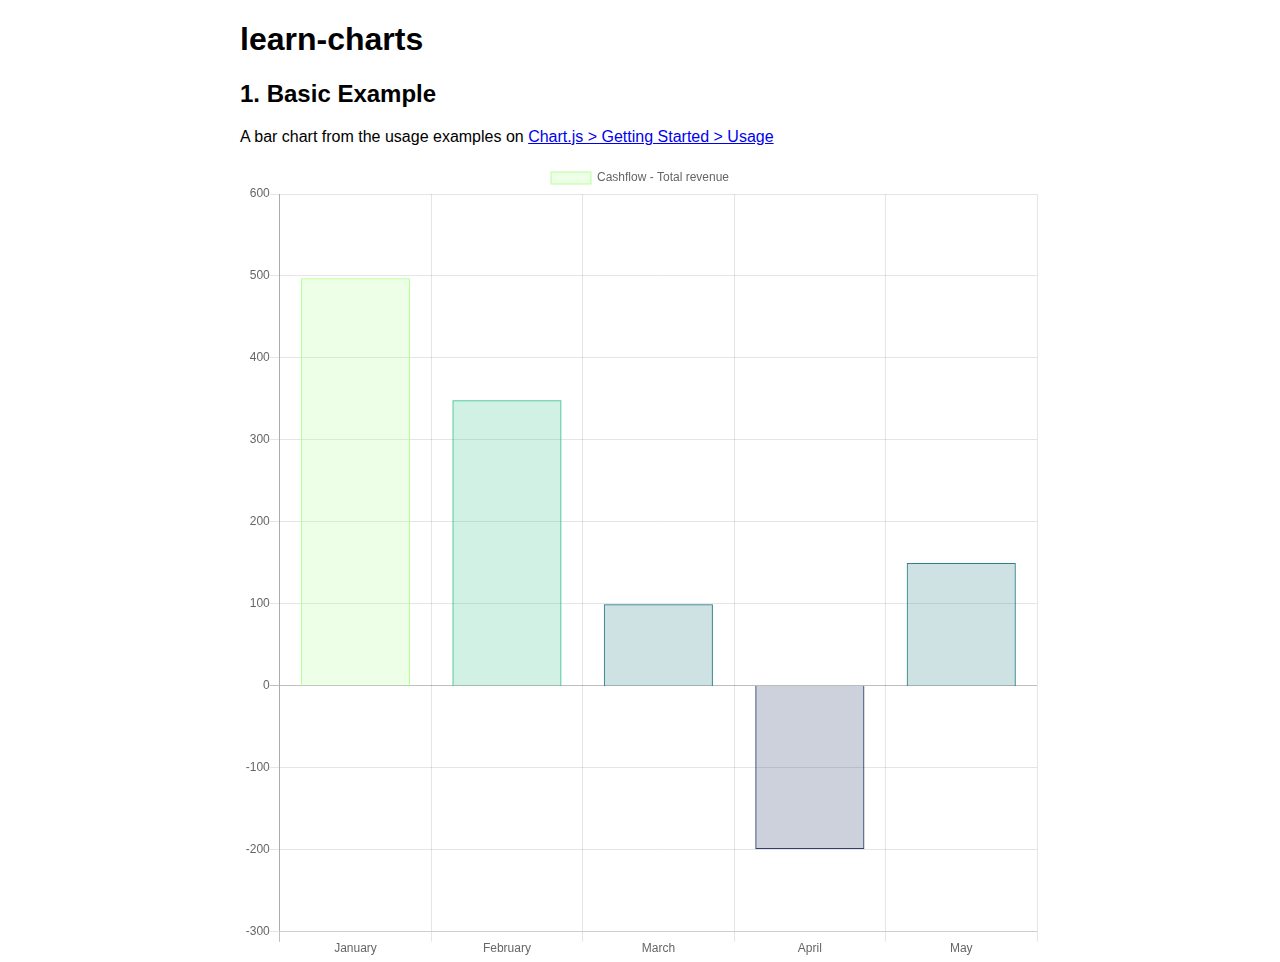
==== src/index.html @ e3f1bb0a "Add first example" ====
<!DOCTYPE html>
<html>
    <head>
        <meta charset="utf-8">
        <title>learn-charts</title>
        <link rel="stylesheet" href="css/style.css">
    </head>
    <body>
        <h1>learn-charts</h1>
        <h2>1. Basic Example</h2>
        <p>A bar chart from the usage examples on <a href="https://chartjs.org/docs/latest/getting-started/usage.html">Chart.js > Getting Started > Usage</a></p>
        <div>
            <canvas id="basicBarChart" width="400" height="400"></canvas>
        </div>
        <script src="js/dist/chart.bundle.js"></script>
        <script type="module" src="js/main.js"></script>

        <!-- Basic bar chart -->
        <script type="module">
            import { LearnCharts } from "./js/main.js";
            (function (document, LearnCharts, Chart) {
                var canvas = document.getElementById('basicBarChart');
                var data = {
                    yAxisLabel: "Cashflow - Total revenue",
                    values: [
                        {
                            color: "#a7ff83",
                            value: 500.56,
                            label: "January"
                        },
                        {
                            color: "#17b978",
                            value: 350.76,
                            label: "February"
                        },
                        {
                            color: "#086972",
                            value: 100.12,
                            label: "March"
                        },
                        {
                            color: "#071a52",
                            value: -200.21,
                            label: "April"
                        },
                        {
                            color: "#086972",
                            value: 150.76,
                            label: "May"
                        }
                    ]
                };
                var chartHelper = LearnCharts.chartHelperFactory.createChartHelper("Chart.js", Chart);
                var barChart = LearnCharts.chartFactory.createChart("BarChart", data);
                chartHelper.render(barChart, canvas);
            })(document, LearnCharts, Chart);
        </script>
    </body>
</html>
---- src/css/style.css ----
body {
    max-width: 800px;
    margin: auto;
}

h1, h2 {
    font-family: Impact, Haettenschweiler, 'Arial Narrow Bold', sans-serif;
}

p {
    font-family: Arial, Helvetica, sans-serif;
}
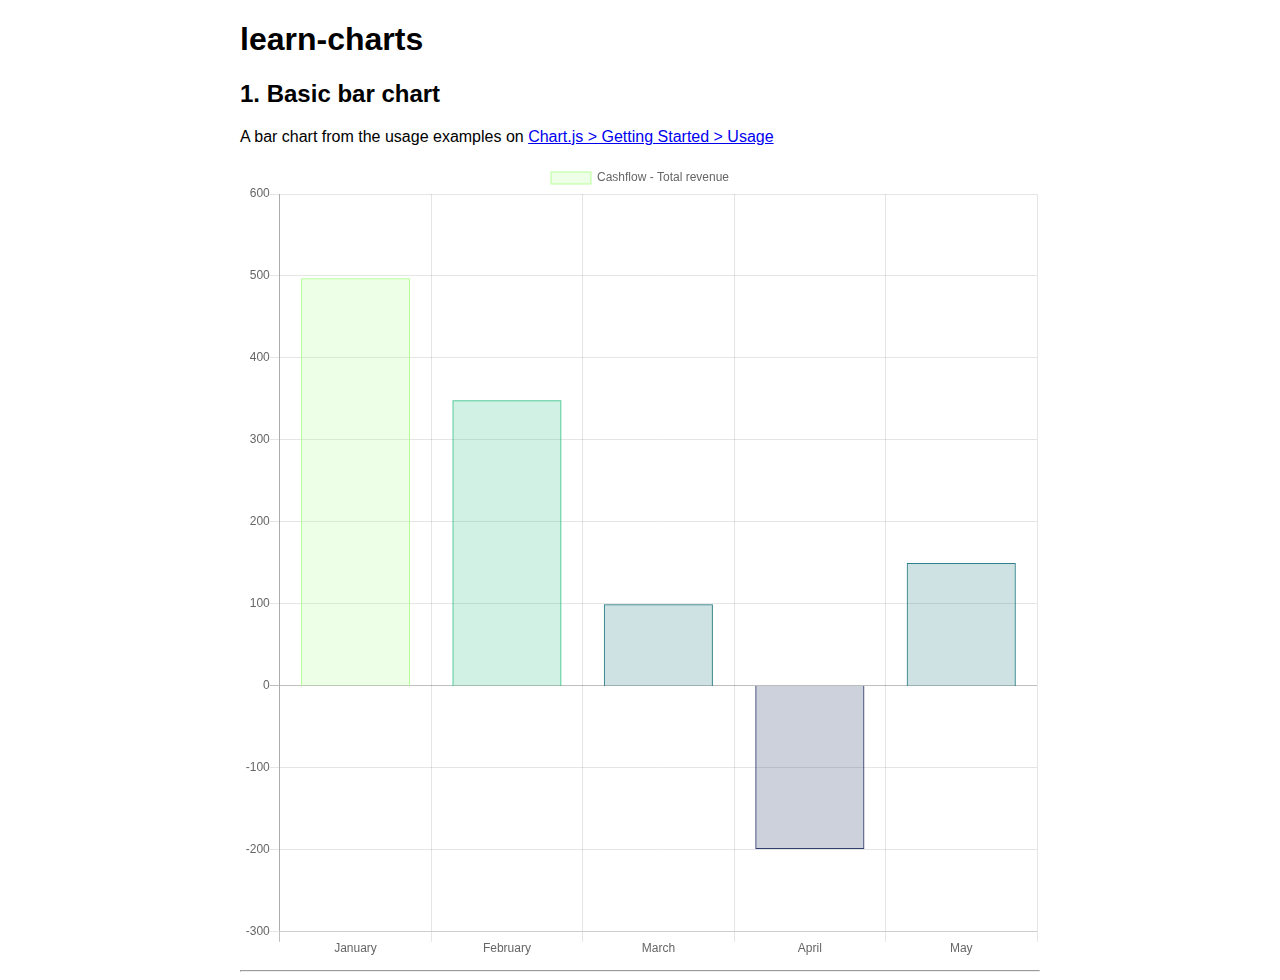
==== commit 760a583f: "Refactor dependencies" ====
--- a/src/index.html
+++ b/src/index.html
@@ -3,57 +3,28 @@
     <head>
         <meta charset="utf-8">
         <title>learn-charts</title>
+        <link rel="stylesheet" href="css/deps/chartjs/chart.css">
         <link rel="stylesheet" href="css/style.css">
     </head>
     <body>
         <h1>learn-charts</h1>
-        <h2>1. Basic Example</h2>
+        <h2>1. Basic bar chart</h2>
         <p>A bar chart from the usage examples on <a href="https://chartjs.org/docs/latest/getting-started/usage.html">Chart.js > Getting Started > Usage</a></p>
         <div>
-            <canvas id="basicBarChart" width="400" height="400"></canvas>
+            <canvas id="01_Basic-bar-chart" width="400" height="400"></canvas>
         </div>
-        <script src="js/dist/chart.bundle.js"></script>
+        <hr/>
+        <script type="module" src="js/deps/moment/moment.js"></script>
+        <script type="module" src="js/deps/moment/locale/en-ca.js"></script>
+        <script type="module" src="js/deps/moment/locale/fr-ca.js"></script>
+        <script src="js/deps/chartjs/chart.js"></script>
         <script type="module" src="js/main.js"></script>
-
-        <!-- Basic bar chart -->
+        <script type="module" src="js/examples/01_Basic-bar-chart.js"></script>
         <script type="module">
             import { LearnCharts } from "./js/main.js";
-            (function (document, LearnCharts, Chart) {
-                var canvas = document.getElementById('basicBarChart');
-                var data = {
-                    yAxisLabel: "Cashflow - Total revenue",
-                    values: [
-                        {
-                            color: "#a7ff83",
-                            value: 500.56,
-                            label: "January"
-                        },
-                        {
-                            color: "#17b978",
-                            value: 350.76,
-                            label: "February"
-                        },
-                        {
-                            color: "#086972",
-                            value: 100.12,
-                            label: "March"
-                        },
-                        {
-                            color: "#071a52",
-                            value: -200.21,
-                            label: "April"
-                        },
-                        {
-                            color: "#086972",
-                            value: 150.76,
-                            label: "May"
-                        }
-                    ]
-                };
-                var chartHelper = LearnCharts.chartHelperFactory.createChartHelper("Chart.js", Chart);
-                var barChart = LearnCharts.chartFactory.createChart("BarChart", data);
-                chartHelper.render(barChart, canvas);
-            })(document, LearnCharts, Chart);
+            import { BasicBarChartExample } from "./js/examples/01_Basic-bar-chart.js";
+            let example = new BasicBarChartExample(LearnCharts);
+            example.render("01_Basic-bar-chart");
         </script>
     </body>
 </html>--- a/src/css/deps/chartjs/chart.css
+++ b/src/css/deps/chartjs/chart.css
@@ -0,0 +1,47 @@
+/*
+ * DOM element rendering detection
+ * https://davidwalsh.name/detect-node-insertion
+ */
+@keyframes chartjs-render-animation {
+	from { opacity: 0.99; }
+	to { opacity: 1; }
+}
+
+.chartjs-render-monitor {
+	animation: chartjs-render-animation 0.001s;
+}
+
+/*
+ * DOM element resizing detection
+ * https://github.com/marcj/css-element-queries
+ */
+.chartjs-size-monitor,
+.chartjs-size-monitor-expand,
+.chartjs-size-monitor-shrink {
+	position: absolute;
+	direction: ltr;
+	left: 0;
+	top: 0;
+	right: 0;
+	bottom: 0;
+	overflow: hidden;
+	pointer-events: none;
+	visibility: hidden;
+	z-index: -1;
+}
+
+.chartjs-size-monitor-expand > div {
+	position: absolute;
+	width: 1000000px;
+	height: 1000000px;
+	left: 0;
+	top: 0;
+}
+
+.chartjs-size-monitor-shrink > div {
+	position: absolute;
+	width: 200%;
+	height: 200%;
+	left: 0;
+	top: 0;
+}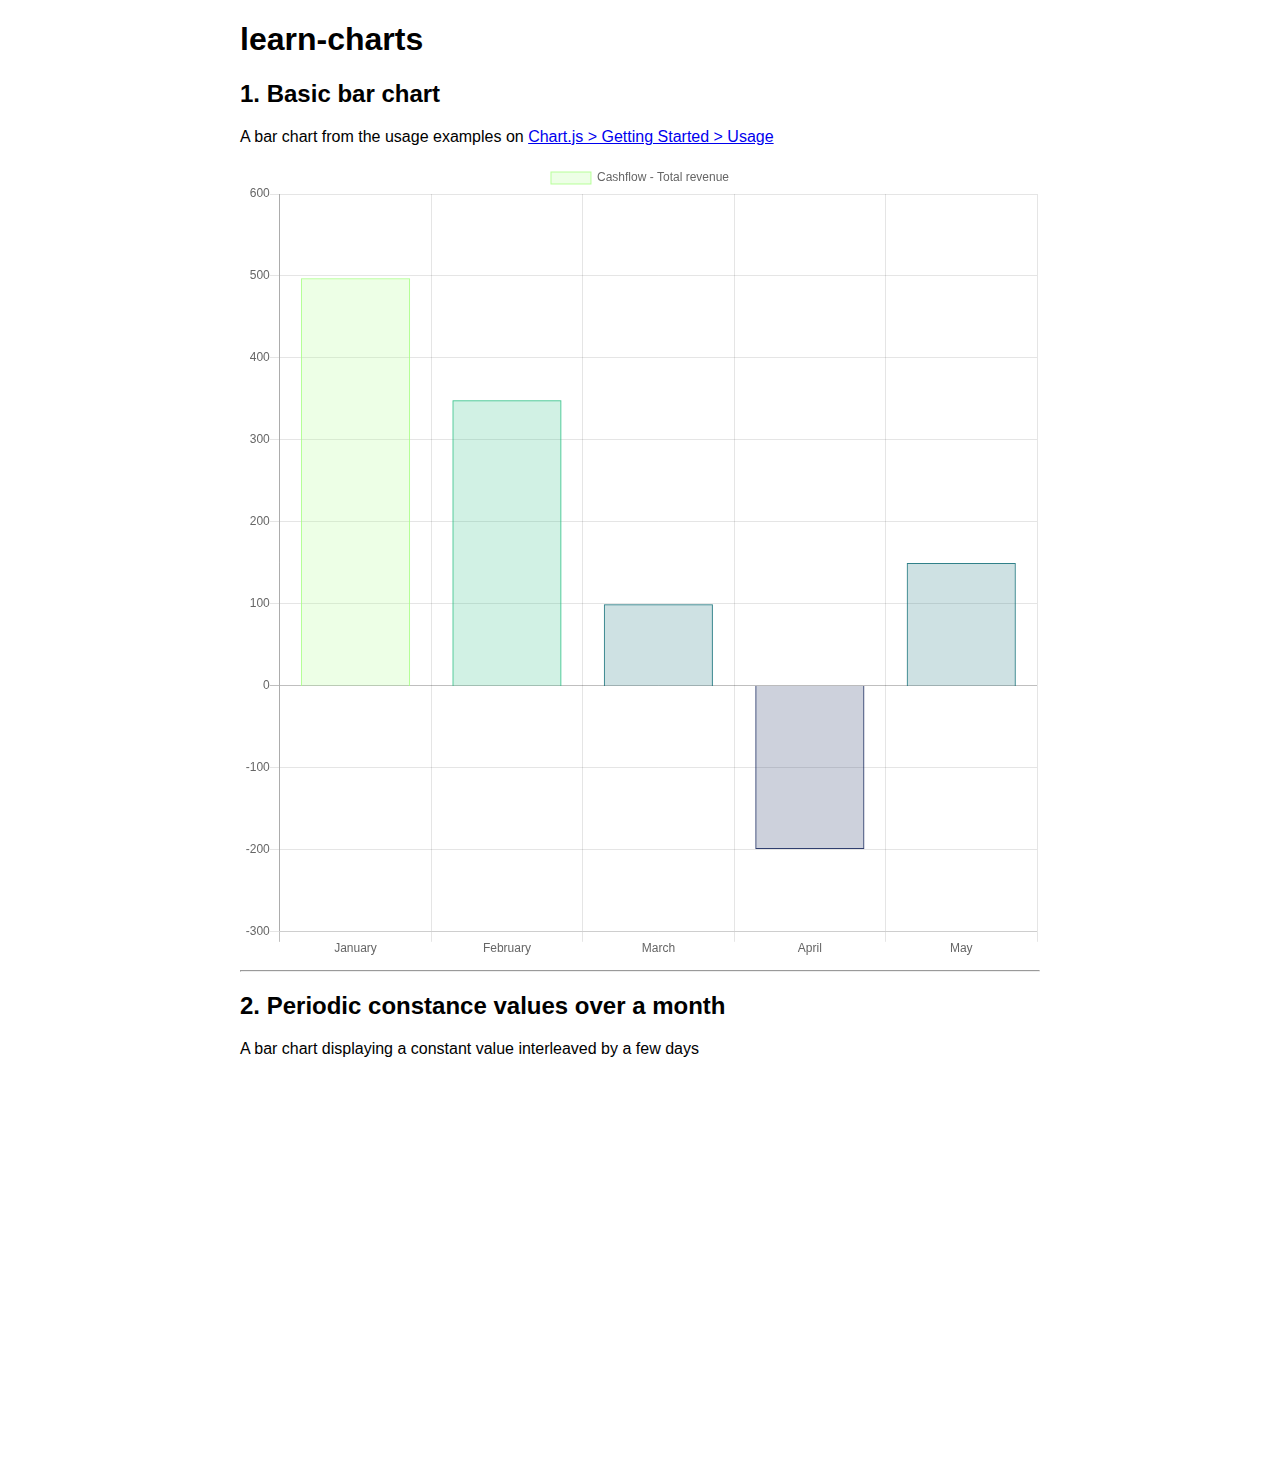
==== commit 85e1f169: "WIP Periodic constant values example" ====
--- a/src/index.html
+++ b/src/index.html
@@ -14,6 +14,11 @@
             <canvas id="01_Basic-bar-chart" width="400" height="400"></canvas>
         </div>
         <hr/>
+        <h2>2. Periodic constance values over a month</h2>
+        <p>A bar chart displaying a constant value interleaved by a few days</p>
+        <div>
+            <canvas id="02_Periodic-constant-values-over-a-month" width="400" height="400"></canvas>
+        </div>
         <script type="module" src="js/deps/moment/moment.js"></script>
         <script type="module" src="js/deps/moment/locale/en-ca.js"></script>
         <script type="module" src="js/deps/moment/locale/fr-ca.js"></script>
